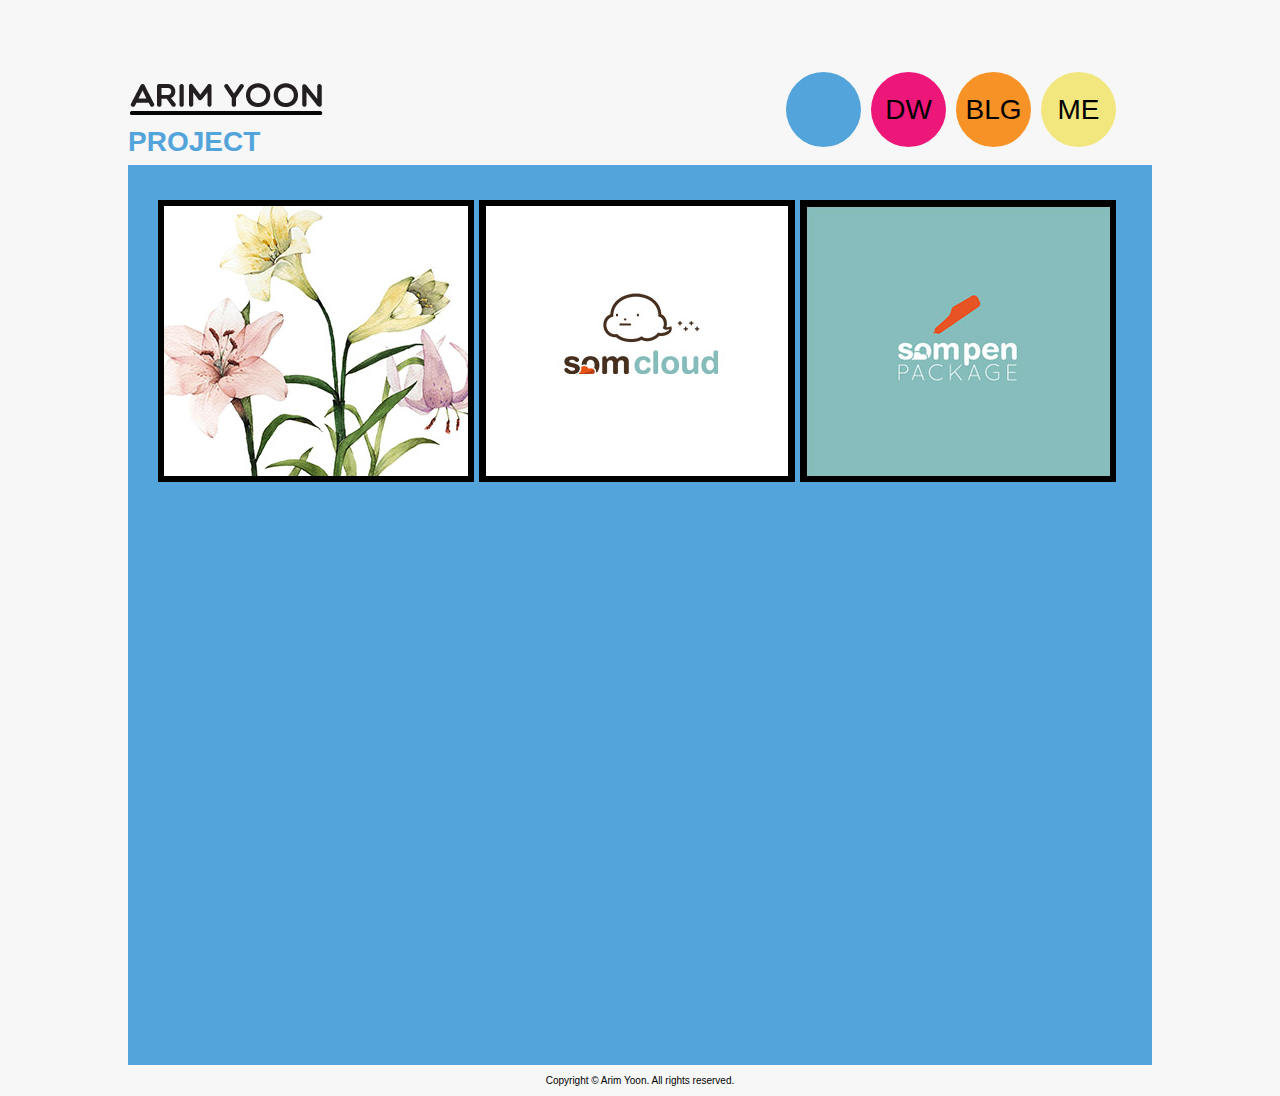
==== index.html @ f09e9e31 "detail" ====
<!DOCTYPE html>
<html>
<head>
    <meta http-equiv="X-UA-Compatible" content="IE=Edge"/>
    <meta http-equiv="Content-Type" content="text/html; charset=UTF-8"/>
    <meta charset="utf-8"/>
    <!--[if lt IE 9]>
        <script src="html5shiv.js"></script>
    <![endif]-->
    <script src="http://code.jquery.com/jquery-1.10.2.min.js"></script>
    <link rel="stylesheet" href="home.css"/>
        <script type="text/javascript">
            $(document).ready(function () {
                $(".folio ul li").hover(function () {
                    $(this).find("div").show();
                }, function () {
                    $(this).find("div").hide()
                })
            });
        </script>
        <title> Arim Yoon </title>
        <link type="text/css" rel="stylesheet" href="home.css" />
    </head>
<body>
<div id="allContent">
    <div id="header">
        <h1 class="logo">ARIM YOON</h1>
        <h2 class="sub">PROJECT</h2>
        <div class="nav">
            <ul>
                <li class='btn_index active'></li>
                <li class='btn_drawing'><a class="" href="drawing.html"><span>DW</span></a></li>
                <li class='btn_blog'><a class="" href="blog.html"><span>BLG</span></a></li>
                <li class='btn_profile'><a class="" href="profile.html"><span>ME</span></a></li>
            </ul>
        </div>
    </div>
    <article class='clear folio'>
        <section>
            <div class='folio_wrap'>
                <div class="ul_wrap">
                <ul>
                    <li>
			<a class=""href="detail.html">
                        <img src='http://arimyoon.github.io/img1.jpg' />
			</a>
                        <div class='text'>
                            <p>2012</p>
                            <p class='description'>flower illustrations</p>
			<div class='bottom'>                           
                            <div class='hr'></hr></div>
                            <div class='click'> click! </div>
                        </div></div>
                    </li>
                    <li>
                        <img src='http://arimyoon.github.io/img2.jpg' />
                        <div class='text'>
                            <p>2012</p>
                            <p class='description'>SomCloud<br>lala</p>                    
                        			<div class='bottom'>                           
                            <div class='hr'></hr></div>
                            <div class='click'> click! </div>
                        </div></div>
                    </li>
                    <li>
                        <img src='http://arimyoon.github.io/img3.jpg' />
                        <div class='text'>
                            <p>2013</p>
                            <p class='description'>SomPen</p>
    			<div class='bottom'>                           
                            <div class='hr'></hr></div>
                            <div class='click'> click! </div>
                        </div></div>
                    </li>
                </ul>
                </div>
            </div>
        </section>
    </article>
    <!-- 희안하네.. 왜 안나오냐,.,.,., -->
    <footer>Copyright © Arim Yoon. All rights reserved.</footer>
</div>



</body>
</html>
---- home.css ----
body, div, span, ul, li, dd, dt, img, tbody, td, tfoot, th, thead, tr, h1, h2, p {
    margin: 0;
    padding: 0;
    -webkit-tap-highlight-color: rgba(0, 0, 0, 0.0);

}

@font-face {
    font-family: "multiculore";
    src: url("multicolore.otf");
}

body {
    background-color: #f7f7f7;
    padding: 10px;
    font-family: multicolore, helvetica, sans-serif;
    font-size: 28px;

}

li {
    list-style: none;
}

h1, h2 {
    font-size: 28px;
}

hr {
    display: none;
}

.hr {
    width: 250px;
    margin-left: 22px;
    border: 3px solid black;
    border-radius: 3px;
}

#allContent {
    width: 1024px;
    margin: 0 auto;
}

#header {
    height: 75px;
    position: relative;
    margin-top: 70px;
    width: 1024px;
}

#header .logo {
    background: url("http://arimyoon.github.io/logo.jpg") no-repeat;
    height: 39px;
    width: 198px;
    text-indent: -9999px;
}

#header .sub {
    color: #53a4da;
    margin-top: 7px;
}

#header div.nav {
    position: absolute;
    right: 26px;
    top: -8px;
}

#header div.nav ul li {
    float: left;
    height: 75px;
    width: 75px;
    border-radius: 50px;
    text-align: center;
    cursor: pointer;
    line-height: 75px;
    margin-right: 10px;
}

#header div.nav ul li.btn_index {
    background: #53a4da;
}

#header div.nav ul li.btn_drawing {
    background: #ed177a
}

#header div.nav ul li.btn_blog {
    background: #f79226;
}

#header div.nav ul li.btn_profile {
    background: #f2e77e;
}

#header div.nav ul li a {
    height: 63px;
    width: 63px;
    display: inline-block;
    border-radius: 50px;
}

#header div.nav ul li a:hover {
    border: 6px solid black;
    line-height: 63px;
}

#header div.nav ul li a {
    color: #000;
    text-decoration: none;
}

.folio {
    background: #53a4da;
    height: 900px;
    width: 1024px;
    margin-top: 10px;
    position: relative;
}

.folio .ul_wrap {
    position: absolute;
    top: 35px;
    left: 30px;
}

.folio ul li {
    cursor: pointer; 
    float: left;
    position: relative;
    border: 6px solid black;
    margin-right: 5px;
    height: 270px;
    width: 304px;

}

.folio ul li .text {
    position: absolute;
    display: none;
    top: 0px;
    height: 270px;
    width: 304px;
    background: #53a4da;
}

.folio ul li .text p {
    margin-top: 25px;
    margin-left: 25px;
}

.folio ul li .text p.description {
    margin-top: 0px;
}

.folio ul li .bottom {
    position: absolute;
    display: none;
    top: 0px;
    height: 270px;
    width: 304px;
    background: #3353a4da;
}

.folio ul li .bottom div.hr {
    margin-top: 214px;
}

.folio ul li .bottom div.click {
    margin-left:20px;
    margin-top: 12px;
}

footer {
    font-size: 10px;
    margin-top: 10px;
    text-align: center;
}

.clear {
    clear: both;
}
---- home.css ----
body, div, span, ul, li, dd, dt, img, tbody, td, tfoot, th, thead, tr, h1, h2, p {
    margin: 0;
    padding: 0;
    -webkit-tap-highlight-color: rgba(0, 0, 0, 0.0);

}

@font-face {
    font-family: "multiculore";
    src: url("multicolore.otf");
}

body {
    background-color: #f7f7f7;
    padding: 10px;
    font-family: multicolore, helvetica, sans-serif;
    font-size: 28px;

}

li {
    list-style: none;
}

h1, h2 {
    font-size: 28px;
}

hr {
    display: none;
}

.hr {
    width: 250px;
    margin-left: 22px;
    border: 3px solid black;
    border-radius: 3px;
}

#allContent {
    width: 1024px;
    margin: 0 auto;
}

#header {
    height: 75px;
    position: relative;
    margin-top: 70px;
    width: 1024px;
}

#header .logo {
    background: url("http://arimyoon.github.io/logo.jpg") no-repeat;
    height: 39px;
    width: 198px;
    text-indent: -9999px;
}

#header .sub {
    color: #53a4da;
    margin-top: 7px;
}

#header div.nav {
    position: absolute;
    right: 26px;
    top: -8px;
}

#header div.nav ul li {
    float: left;
    height: 75px;
    width: 75px;
    border-radius: 50px;
    text-align: center;
    cursor: pointer;
    line-height: 75px;
    margin-right: 10px;
}

#header div.nav ul li.btn_index {
    background: #53a4da;
}

#header div.nav ul li.btn_drawing {
    background: #ed177a
}

#header div.nav ul li.btn_blog {
    background: #f79226;
}

#header div.nav ul li.btn_profile {
    background: #f2e77e;
}

#header div.nav ul li a {
    height: 63px;
    width: 63px;
    display: inline-block;
    border-radius: 50px;
}

#header div.nav ul li a:hover {
    border: 6px solid black;
    line-height: 63px;
}

#header div.nav ul li a {
    color: #000;
    text-decoration: none;
}

.folio {
    background: #53a4da;
    height: 900px;
    width: 1024px;
    margin-top: 10px;
    position: relative;
}

.folio .ul_wrap {
    position: absolute;
    top: 35px;
    left: 30px;
}

.folio ul li {
    cursor: pointer; 
    float: left;
    position: relative;
    border: 6px solid black;
    margin-right: 5px;
    height: 270px;
    width: 304px;

}

.folio ul li .text {
    position: absolute;
    display: none;
    top: 0px;
    height: 270px;
    width: 304px;
    background: #53a4da;
}

.folio ul li .text p {
    margin-top: 25px;
    margin-left: 25px;
}

.folio ul li .text p.description {
    margin-top: 0px;
}

.folio ul li .bottom {
    position: absolute;
    display: none;
    top: 0px;
    height: 270px;
    width: 304px;
    background: #3353a4da;
}

.folio ul li .bottom div.hr {
    margin-top: 214px;
}

.folio ul li .bottom div.click {
    margin-left:20px;
    margin-top: 12px;
}

footer {
    font-size: 10px;
    margin-top: 10px;
    text-align: center;
}

.clear {
    clear: both;
}
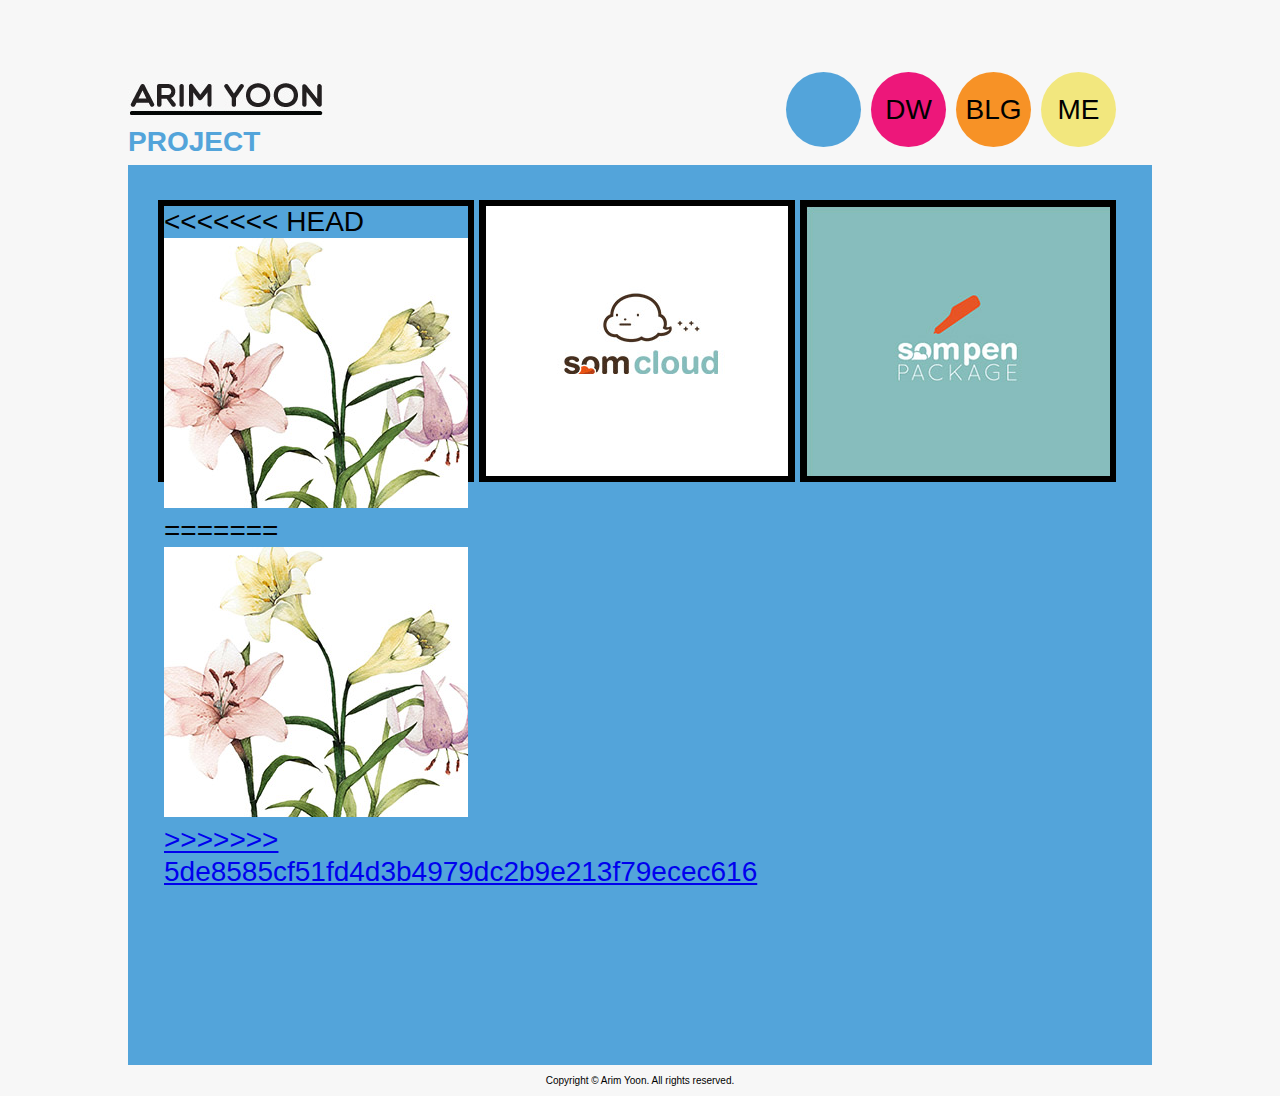
==== commit 9ee165d1: "Merge branch 'master' of https://github.com/arimyoon/hpg" ====
--- a/index.html
+++ b/index.html
@@ -40,17 +40,23 @@
             <div class='folio_wrap'>
                 <div class="ul_wrap">
                 <ul>
-                    <li>
+                    <li>
+<<<<<<< HEAD
+                        <img src='http://arimyoon.github.io/img1.jpg' />
+=======
 			<a class=""href="detail.html">
-                        <img src='http://arimyoon.github.io/img1.jpg' />
-			</a>
+                        <img src='http://arimyoon.github.io/img1.jpg' />
+
+>>>>>>> 5de8585cf51fd4d3b4979dc2b9e213f79ecec616
                         <div class='text'>
                             <p>2012</p>
                             <p class='description'>flower illustrations</p>
-			<div class='bottom'>                           
-                            <div class='hr'></hr></div>
-                            <div class='click'> click! </div>
-                        </div></div>
+    			    <div class='bottom'>                           
+                                <div class='hr'></hr></div>
+                                <div class='click'> click! </div>
+                            </div>
+                        </div>
+                        </a>
                     </li>
                     <li>
                         <img src='http://arimyoon.github.io/img2.jpg' />
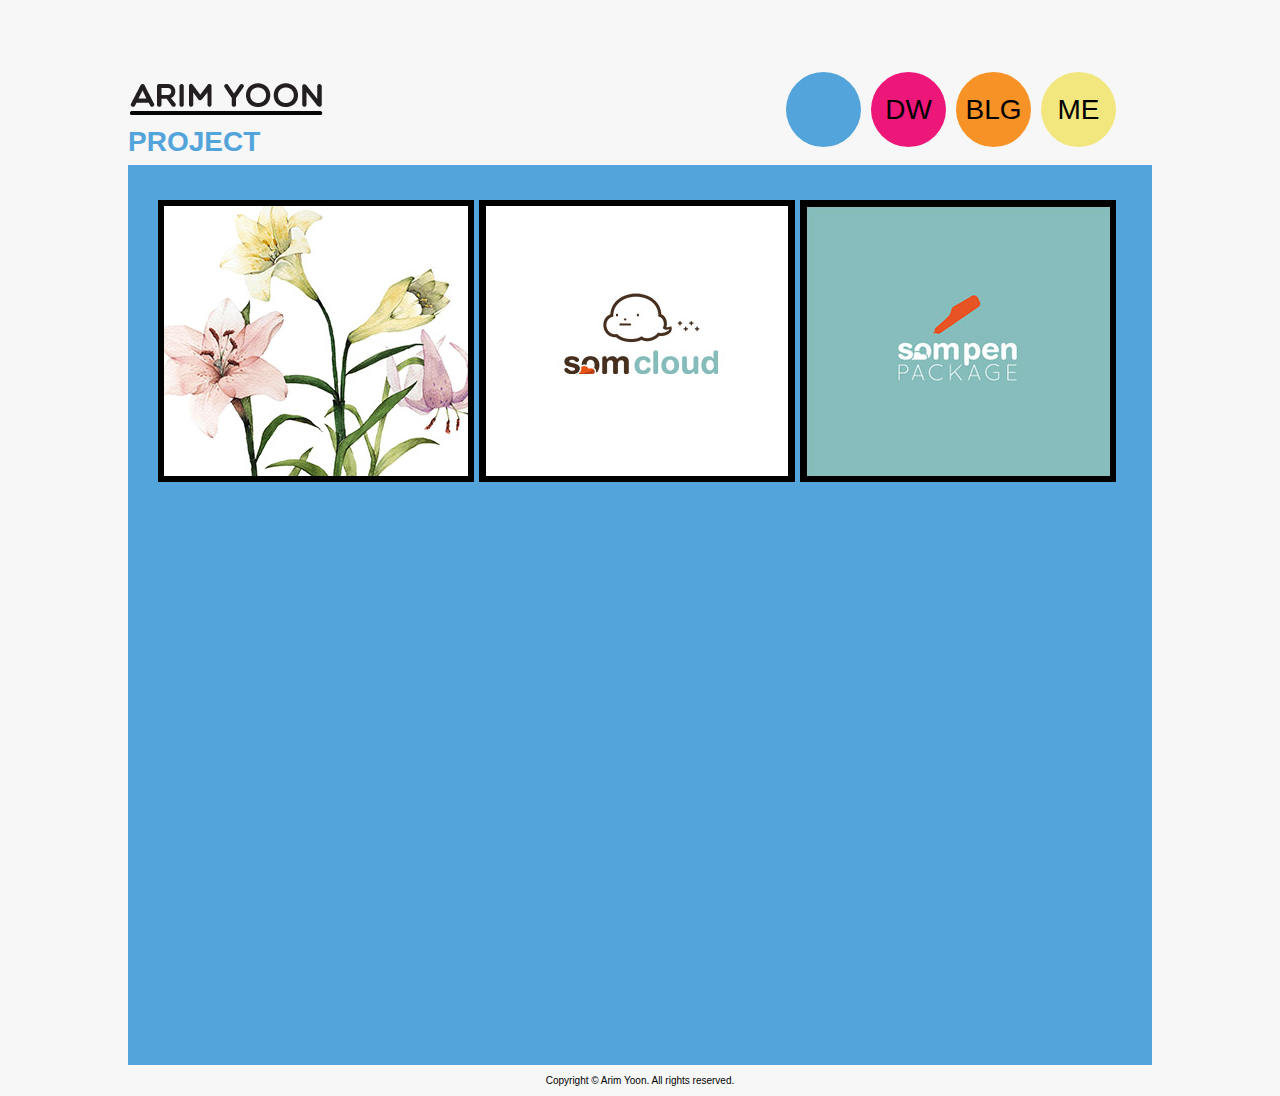
==== commit d70f061f: "Update index.html" ====
--- a/index.html
+++ b/index.html
@@ -41,13 +41,8 @@
                 <div class="ul_wrap">
                 <ul>
                     <li>
-<<<<<<< HEAD
-                        <img src='http://arimyoon.github.io/img1.jpg' />
-=======
 			<a class=""href="detail.html">
                         <img src='http://arimyoon.github.io/img1.jpg' />
-
->>>>>>> 5de8585cf51fd4d3b4979dc2b9e213f79ecec616
                         <div class='text'>
                             <p>2012</p>
                             <p class='description'>flower illustrations</p>
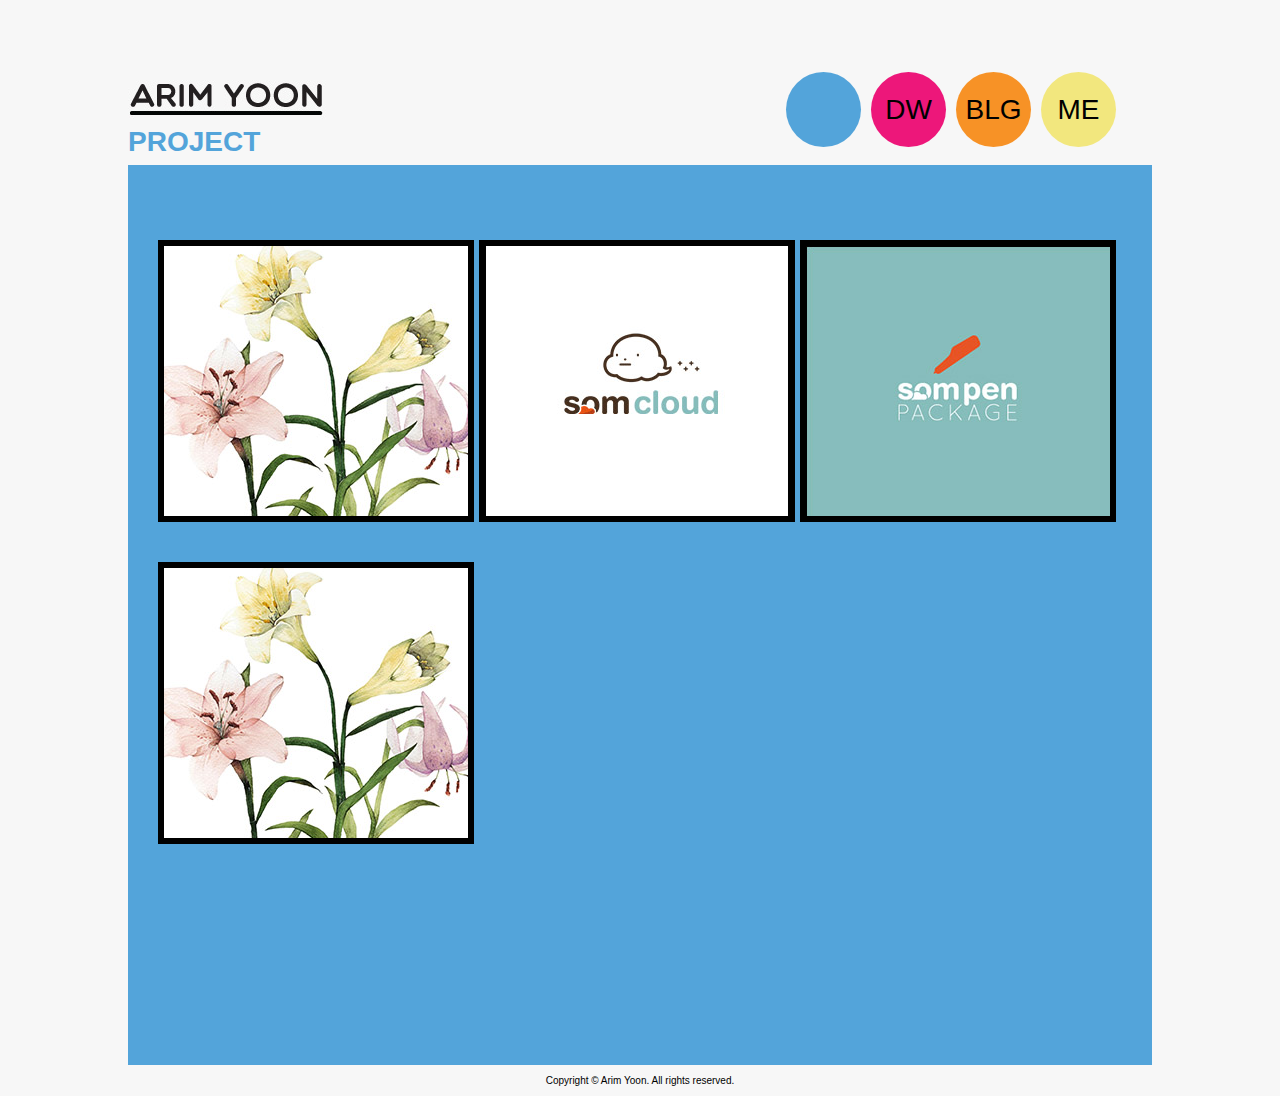
==== commit 2a03f55c: "이미지 추가부분수정" ====
--- a/index.html
+++ b/index.html
@@ -28,7 +28,7 @@
         <h2 class="sub">PROJECT</h2>
         <div class="nav">
             <ul>
-                <li class='btn_index active'></li>
+                <li class='btn_index active'><a class="" href="index.html"></a></li>
                 <li class='btn_drawing'><a class="" href="drawing.html"><span>DW</span></a></li>
                 <li class='btn_blog'><a class="" href="blog.html"><span>BLG</span></a></li>
                 <li class='btn_profile'><a class="" href="profile.html"><span>ME</span></a></li>
@@ -72,6 +72,16 @@
                             <div class='hr'></hr></div>
                             <div class='click'> click! </div>
                         </div></div>
+                    </li>
+                    <li>
+                        <img src='http://arimyoon.github.io/img1.jpg' />
+                        <div class='text'>
+                            <p>2013</p>
+                            <p class='description'>test</p>
+    			<div class='bottom'>                           
+                            <div class='hr'></hr></div>
+                            <div class='click'> click! </div>
+                        </div></div>
                     </li>
                 </ul>
                 </div>
--- a/home.css
+++ b/home.css
@@ -131,6 +131,7 @@
     position: relative;
     border: 6px solid black;
     margin-right: 5px;
+    margin-top:40px;
     height: 270px;
     width: 304px;
 
--- a/home.css
+++ b/home.css
@@ -131,6 +131,7 @@
     position: relative;
     border: 6px solid black;
     margin-right: 5px;
+    margin-top:40px;
     height: 270px;
     width: 304px;
 
